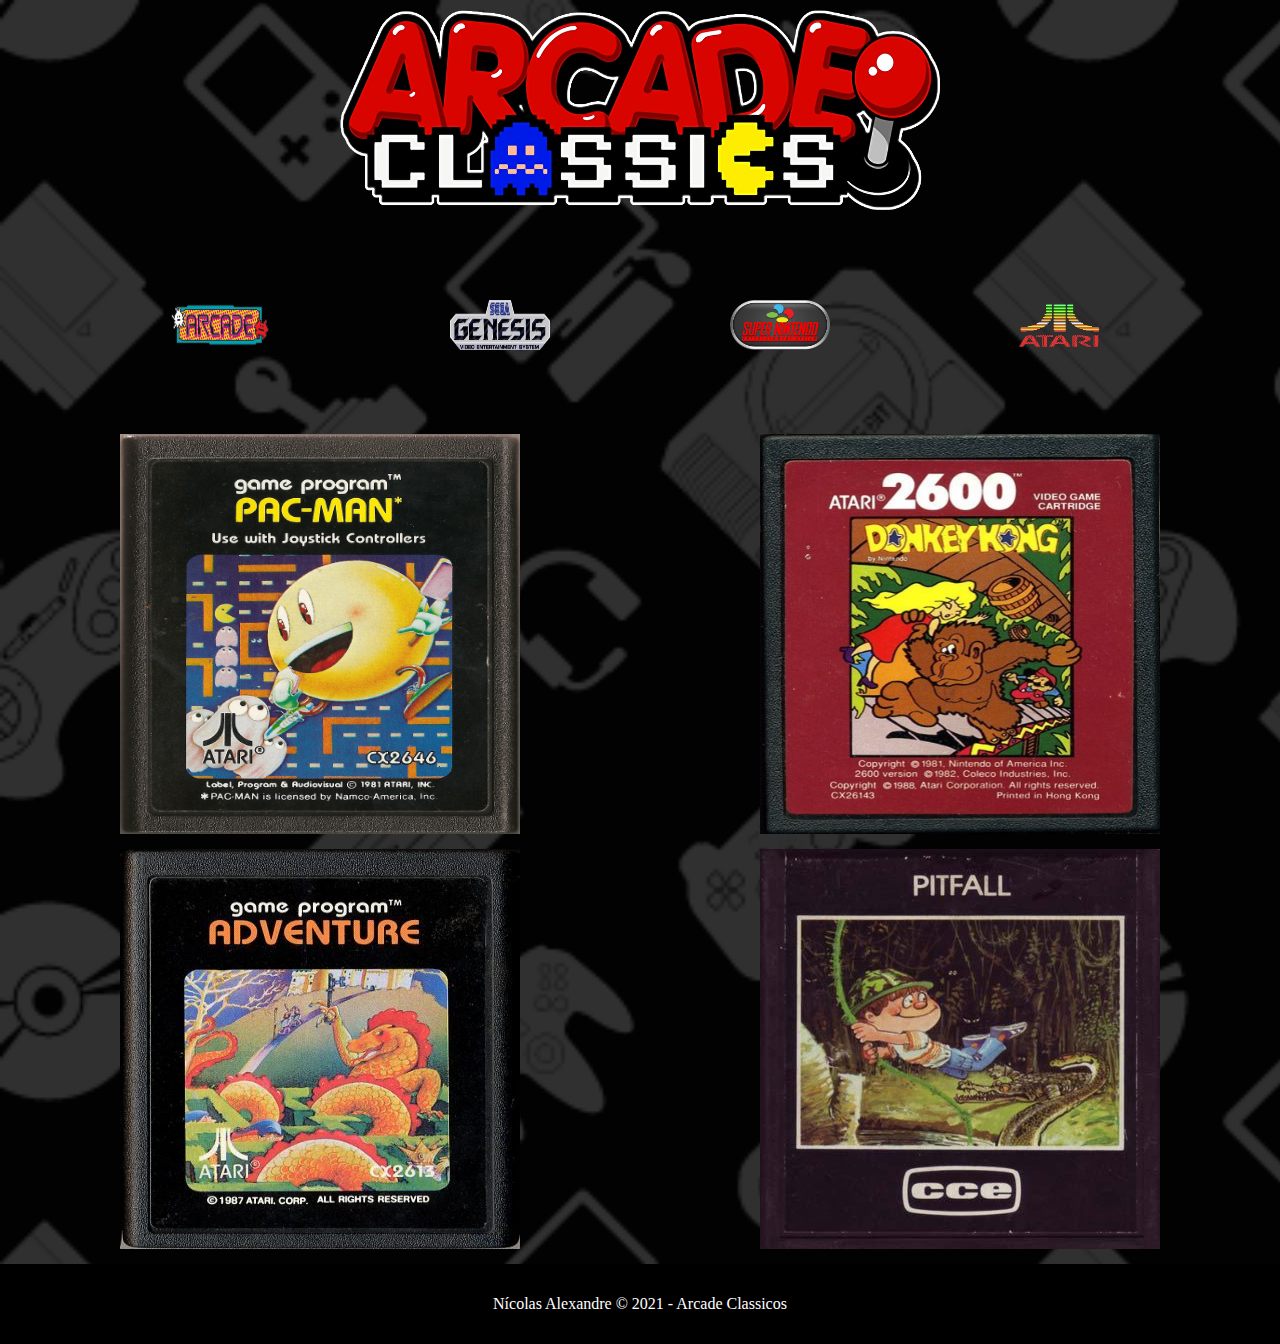
==== site/atari.html @ 24c9db34 "alterações" ====
<!DOCTYPE html>
<html lang="pt-br">
<head>
    <meta charset="UTF-8">
    <meta http-equiv="X-UA-Compatible" content="IE=edge">
    <meta name="viewport" content="width=device-width, initial-scale=1.0">
    <title>Play Games</title>
    <link rel="stylesheet" href="css/style.css">
</head>
<body>
    <main id="container">
        <header>
            <div class="logo-container">
                <img src="img/logo3.png" alt="Logo" class="logo">
            </div>
            <div class="menu-container">
                <ul>
                    <li> 
                        <a href="arcade.html" rel="next" target="_self">
                            <img src="img/arcade-logo.png" class="img-menu">
                        </a>
                    </li>
                    <li>
                        <a href="sega.html" rel="next" target="_self">
                            <img src="img/sega1.png" class="img-menu">
                        </a>
                    </li>
                    <li>
                        <a href="super-nintendo.html" rel="next" target="_self">
                            <img src="img/super-nintendo.png" class="img-menu">
                        </a>
                    </li>
                    <li>
                        <a href="atari.html" rel="next" target="_self">
                            <img src="img/atari3.gif" class="img-menu">
                        </a>
                    </li>
                </ul>
            </div>
        </header>
        <section>
            <div class="content-container">
                <img class="img-content" src="img/Pac-Man.jpg">
                <img class="img-content" src="img/Donkey Kong.jpg">
            </div>
            <div class="content-container2">
                <img class="img-content" src="img/Adventure.jpg">
                <img class="img-content" src="img/PITFALL.jpg">
            </div>
        </section>
        <footer>
            <div id="textoFooter">
                <span>
                    Nícolas Alexandre &copy; 2021 - Arcade Classicos
                </span>
            </div>
        </footer>
    </main>
</body>
</html>
---- site/css/style.css ----
body {
    margin: 0 auto;
    background-image: url("../img/fundo.png");
    background-size: cover;
    background-repeat: no-repeat;

}

.menu-container {
    margin: 80px;
}

.logo-container {
    width: 100%;
    display: flex;
    justify-content: center;
    align-items: center;
}

.img-menu {
    width: 100px;
    height: 50px;


}
ul {
    margin: 0;
    padding: 0;
   display: flex;
   justify-content: space-around;
   align-items: center;
   list-style: none;
}

.logo {
    margin:10px 0;
    height: 200px;
    width: 600px;
    
}

.content-container {
    display: flex;
    justify-content:space-around;
    align-items: center;
    width: 1000px 0;
    margin: 15px 0;
}

.content-container2 {
    display: flex;
    justify-content:space-around;
    align-items: center;
    width: 1000px 0;
    margin: 15px 0;
}

.img-content {
    width: 400px;
    height: 400px;
    
}

footer {
    height: 80px;
    background-color: black;
    display: flex;
    justify-content: center;
    align-items: center;
}

#textoFooter {
    color: white;
    vertical-align: middle;
}
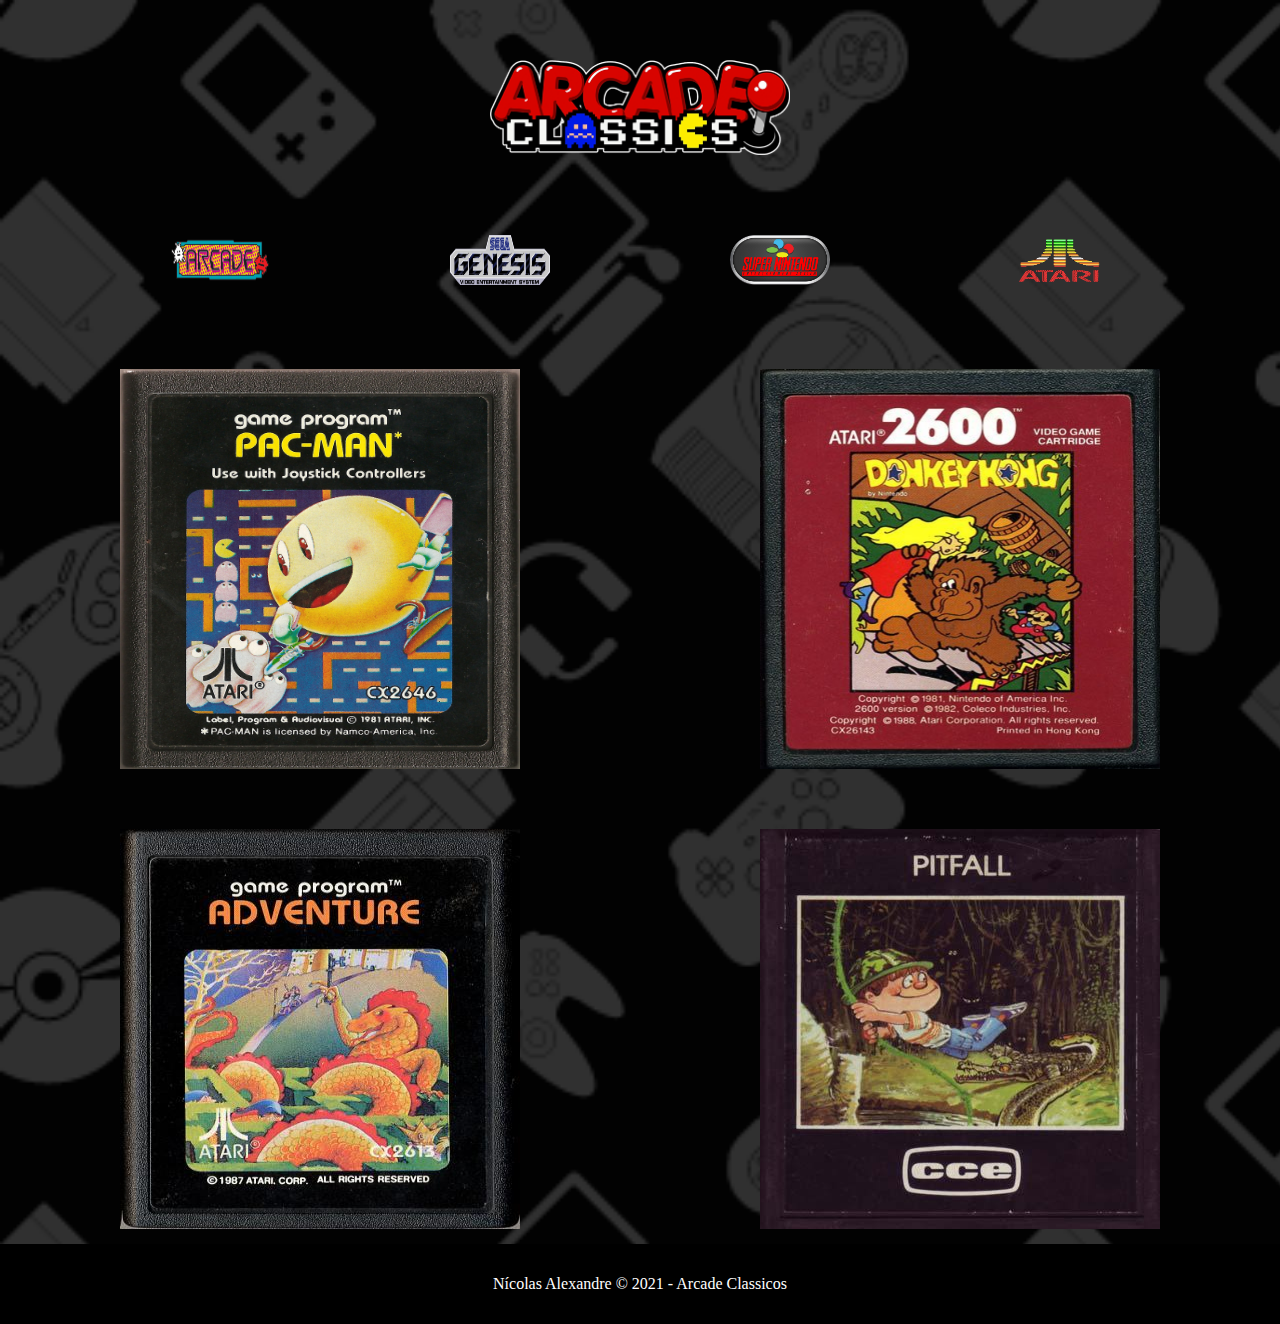
==== commit 2aa51ed6: "fim" ====
--- a/site/atari.html
+++ b/site/atari.html
@@ -1,38 +1,41 @@
 <!DOCTYPE html>
 <html lang="pt-br">
+
 <head>
     <meta charset="UTF-8">
     <meta http-equiv="X-UA-Compatible" content="IE=edge">
     <meta name="viewport" content="width=device-width, initial-scale=1.0">
-    <title>Play Games</title>
+    <title>Arcade Classicos</title>
+    <link rel="shortcut icon" href="img/joystick.jpg" type="image/x-icon">
     <link rel="stylesheet" href="css/style.css">
 </head>
+
 <body>
     <main id="container">
         <header>
             <div class="logo-container">
-                <img src="img/logo3.png" alt="Logo" class="logo">
+                <img src="img/logo/logo3.png" alt="Logo" class="logo">
             </div>
             <div class="menu-container">
                 <ul>
                     <li> 
                         <a href="arcade.html" rel="next" target="_self">
-                            <img src="img/arcade-logo.png" class="img-menu">
+                            <img src="img/arcades/arcade-logo.png" class="img-menu">
                         </a>
                     </li>
                     <li>
                         <a href="sega.html" rel="next" target="_self">
-                            <img src="img/sega1.png" class="img-menu">
+                            <img src="img/SEGA/sega1.png" class="img-menu">
                         </a>
                     </li>
                     <li>
                         <a href="super-nintendo.html" rel="next" target="_self">
-                            <img src="img/super-nintendo.png" class="img-menu">
+                            <img src="img/Super_Nintendo/super-nintendo.png" class="img-menu">
                         </a>
                     </li>
                     <li>
                         <a href="atari.html" rel="next" target="_self">
-                            <img src="img/atari3.gif" class="img-menu">
+                            <img src="img/Atari/atari3.gif" class="img-menu">
                         </a>
                     </li>
                 </ul>
@@ -40,12 +43,12 @@
         </header>
         <section>
             <div class="content-container">
-                <img class="img-content" src="img/Pac-Man.jpg">
-                <img class="img-content" src="img/Donkey Kong.jpg">
+                <img class="img-content" src="img/Atari/Pac-Man.jpg">
+                <img class="img-content" src="img/Atari/Donkey Kong.jpg">
             </div>
             <div class="content-container2">
-                <img class="img-content" src="img/Adventure.jpg">
-                <img class="img-content" src="img/PITFALL.jpg">
+                <img class="img-content" src="img/Atari/Adventure.jpg">
+                <img class="img-content" src="img/Atari/PITFALL.jpg">
             </div>
         </section>
         <footer>
--- a/site/css/style.css
+++ b/site/css/style.css
@@ -33,9 +33,9 @@
 }
 
 .logo {
-    margin:10px 0;
-    height: 200px;
-    width: 600px;
+    margin:60px 0 0;
+    height: auto;
+    width: 300px;
     
 }
 
@@ -43,8 +43,7 @@
     display: flex;
     justify-content:space-around;
     align-items: center;
-    width: 1000px 0;
-    margin: 15px 0;
+    margin: 15px 0 60px;
 }
 
 .content-container2 {
